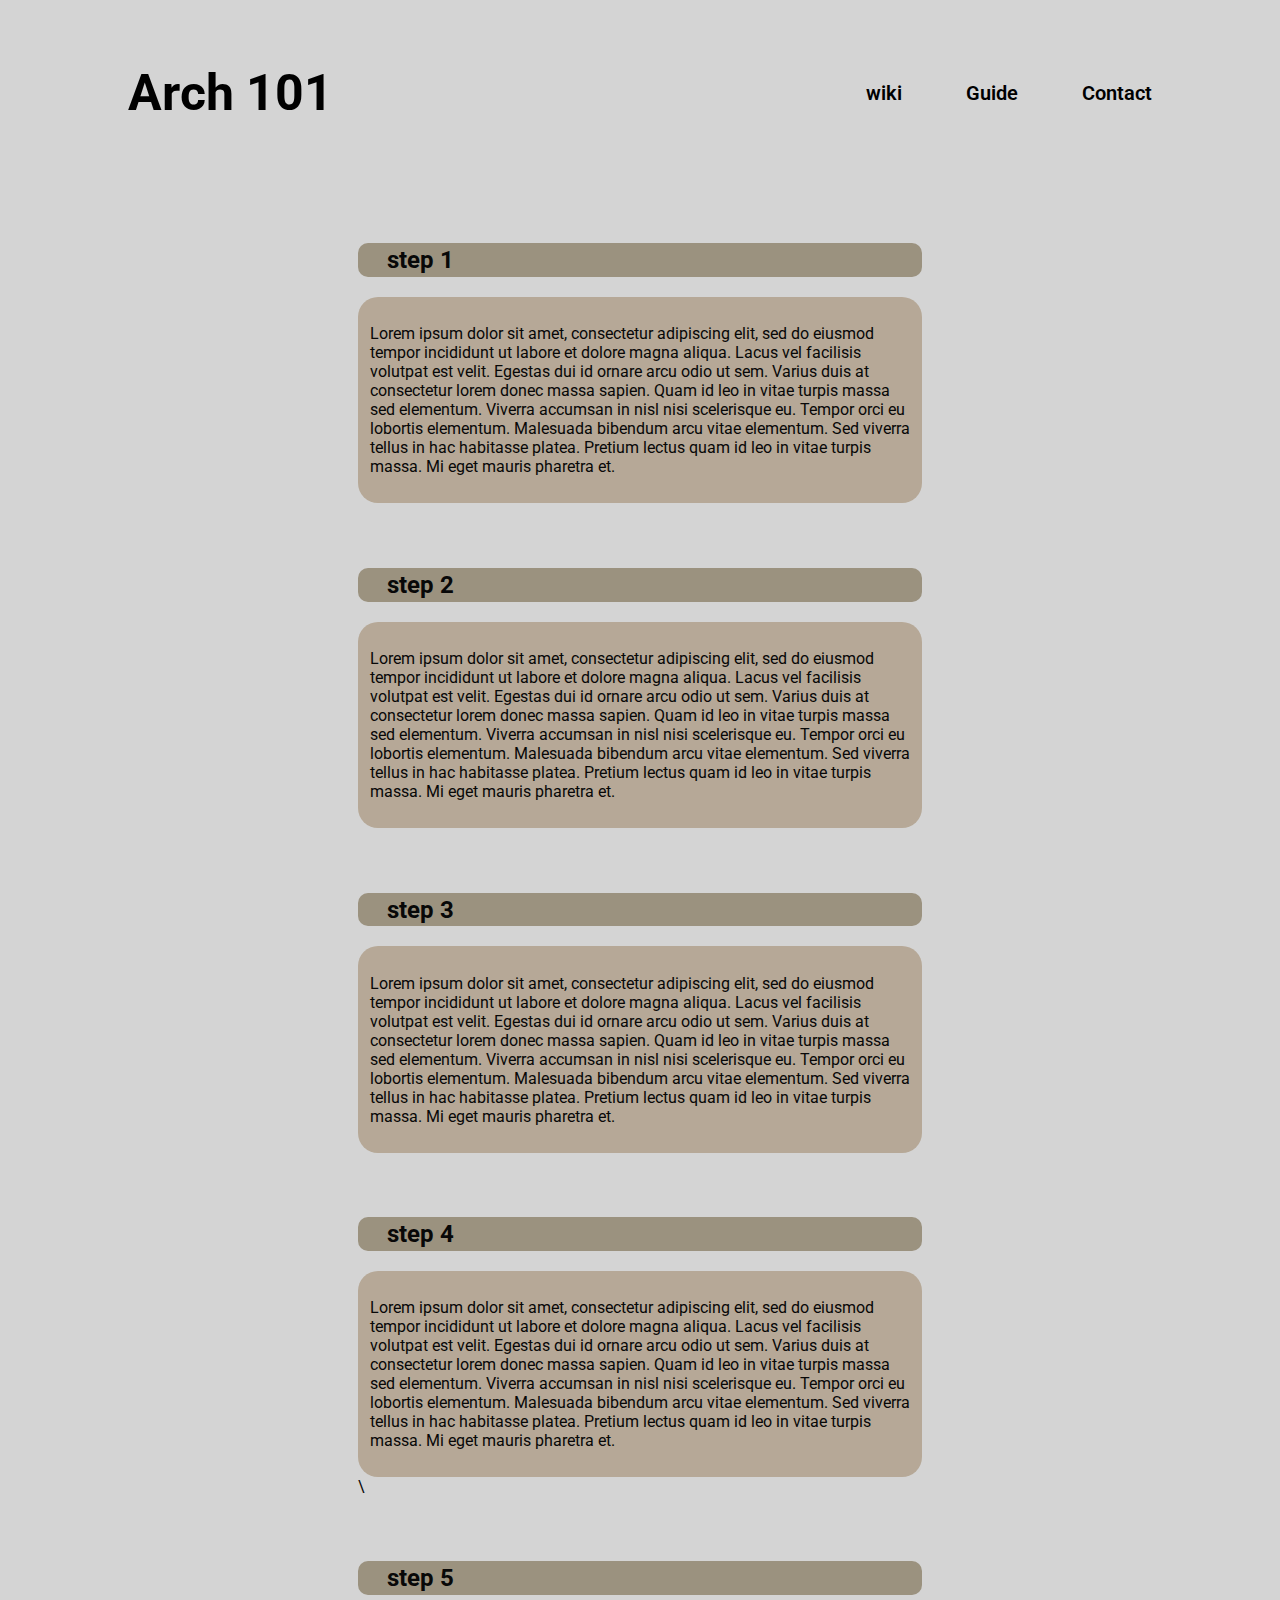
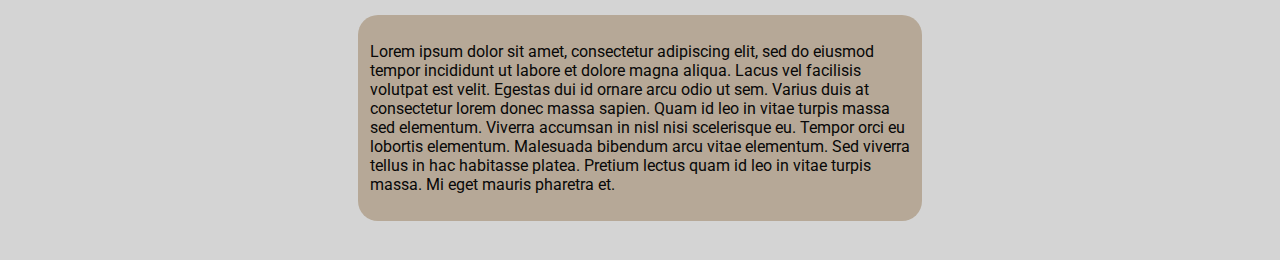
==== src/index.html @ 566508b2 "Initial commit" ====
<!DOCTYPE html>
<html lang="en">
<head>
    <meta charset="UTF-8">
    <meta name="viewport" content="width=device-width, initial-scale=1.0">
    <link rel="stylesheet" href="style.css">
    <title>Document</title>
</head>
<body>
    <!--HEADER-->
    <header>
        <h1>
        Arch 101
        </h1>

        <nav>
            <ul>
                <li>
                    <a href="/">wiki</a>
                </li>
                <li>
                    <a href="/">Guide</a>
                </li>
                <li>
                    <a href="/">Contact</a>
                </li>
                
            </ul>
        </nav>
    </header>


    <!--MAIN CENTRAL BODY-->
    <div class="main-container">
        <section id="sect-one">
            <div class="sect-container">
                <h2 class="sub-title">step 1</h2>
                <div class="text">
                    <p>Lorem ipsum dolor sit amet, consectetur adipiscing elit, sed do eiusmod tempor incididunt ut labore et dolore magna aliqua. Lacus vel facilisis volutpat est velit. Egestas dui id ornare arcu odio ut sem. Varius duis at consectetur lorem donec massa sapien. Quam id leo in vitae turpis massa sed elementum. Viverra accumsan in nisl nisi scelerisque eu. Tempor orci eu lobortis elementum. Malesuada bibendum arcu vitae elementum. Sed viverra tellus in hac habitasse platea. Pretium lectus quam id leo in vitae turpis massa. Mi eget mauris pharetra et.</p>
                </div>
            </div>
        </section>

        <section id="sect-two">
            <div class="sect-container">
                <h2 class="sub-title">step 2</h2>
                <div class="text">
                    <p>Lorem ipsum dolor sit amet, consectetur adipiscing elit, sed do eiusmod tempor incididunt ut labore et dolore magna aliqua. Lacus vel facilisis volutpat est velit. Egestas dui id ornare arcu odio ut sem. Varius duis at consectetur lorem donec massa sapien. Quam id leo in vitae turpis massa sed elementum. Viverra accumsan in nisl nisi scelerisque eu. Tempor orci eu lobortis elementum. Malesuada bibendum arcu vitae elementum. Sed viverra tellus in hac habitasse platea. Pretium lectus quam id leo in vitae turpis massa. Mi eget mauris pharetra et.</p>
                </div>
            </div>
        </section>
        <section id="sect-three">
            <div class="sect-container">
                <h2 class="sub-title">step 3</h2>
                <div class="text">
                    <p>Lorem ipsum dolor sit amet, consectetur adipiscing elit, sed do eiusmod tempor incididunt ut labore et dolore magna aliqua. Lacus vel facilisis volutpat est velit. Egestas dui id ornare arcu odio ut sem. Varius duis at consectetur lorem donec massa sapien. Quam id leo in vitae turpis massa sed elementum. Viverra accumsan in nisl nisi scelerisque eu. Tempor orci eu lobortis elementum. Malesuada bibendum arcu vitae elementum. Sed viverra tellus in hac habitasse platea. Pretium lectus quam id leo in vitae turpis massa. Mi eget mauris pharetra et.</p>
                </div>
            </div>
        </section>
        <section id="sect-four">
            <div class="sect-container">
                <h2 class="sub-title">step 4</h2>
                <div class="text">
                    <p>Lorem ipsum dolor sit amet, consectetur adipiscing elit, sed do eiusmod tempor incididunt ut labore et dolore magna aliqua. Lacus vel facilisis volutpat est velit. Egestas dui id ornare arcu odio ut sem. Varius duis at consectetur lorem donec massa sapien. Quam id leo in vitae turpis massa sed elementum. Viverra accumsan in nisl nisi scelerisque eu. Tempor orci eu lobortis elementum. Malesuada bibendum arcu vitae elementum. Sed viverra tellus in hac habitasse platea. Pretium lectus quam id leo in vitae turpis massa. Mi eget mauris pharetra et.</p>
                </div>
            </div>\
        </section>
        <section id="sect-five">
            <div class="sect-container">
                <h2 class="sub-title">step 5</h2>
                <div class="text">
                    <p>Lorem ipsum dolor sit amet, consectetur adipiscing elit, sed do eiusmod tempor incididunt ut labore et dolore magna aliqua. Lacus vel facilisis volutpat est velit. Egestas dui id ornare arcu odio ut sem. Varius duis at consectetur lorem donec massa sapien. Quam id leo in vitae turpis massa sed elementum. Viverra accumsan in nisl nisi scelerisque eu. Tempor orci eu lobortis elementum. Malesuada bibendum arcu vitae elementum. Sed viverra tellus in hac habitasse platea. Pretium lectus quam id leo in vitae turpis massa. Mi eget mauris pharetra et.</p>
                </div>
            </div>
        </section>



    <!--FOOTER-->
    <div class="main-footer">
        <footer>

        </footer>
    </div>

</body>
</html>
---- src/style.css ----
@import url('https://fonts.googleapis.com/css2?family=Roboto:wght@300&display=swap');



body{
    /*background-size: 4px 4px; 
    background-image: 
    linear-gradient(to right, #ccc7b2 1px,transparent 1px ),
    linear-gradient(to bottom, #ccc7b2 1px, transparent 1px);*/
    font-family: 'Roboto', sans-serif;
    background-image: url("assets/background/4008017.jpg");
    background-size: 40%;
    background-attachment: fixed;
    background: linear-gradient(#6d5151);
    position: absolute;
    margin: 0%;
    padding: 0%;
    overflow-y: 0%;
    overflow-x: 0%;
    
    
}
body::before {
    
    content: "";
    position: absolute;
    top: 0px;
    right: 0px;
    bottom: 0px;
    left: 0px;
    background-color: rgba(41, 41, 40, 0.2);
    
}
header{
    display: flex;
    text-align: center;
    justify-content: space-between;
    padding: 30px 10%;
}
header h1{
    font-size: 50px;
    
    display: flex;
    position:relative;
}
nav{
    display: flex;
    justify-content: space-between;
    position: relative;



}
ul{
    position: relative;
    display: flex;
    gap: 4rem 4rem;
    
    
    
}
a{
    list-style-type: none;
    text-decoration: none;
    color: #000;
    font-weight:600;
    font-size: 20px;
    
}
li {
    margin:auto;
    position: relative;
    display: flex;
    text-align: center;
    list-style-type: none;
    text-decoration: none;
    
   
}


.main-container{
    
    
    width: 50%;
    
    margin: auto;
    
}
section{
    padding: 1%;
    margin: 5%;
    
}
.sub-title{
    padding: .5%;
    padding-left: 5%;
    background-color:#b8ad95;
    border-radius: 10px;
    
    
}


.text{
    background-color:rgb(218, 201, 179);
    padding: 2%;
    border-radius: 20px;
    
}
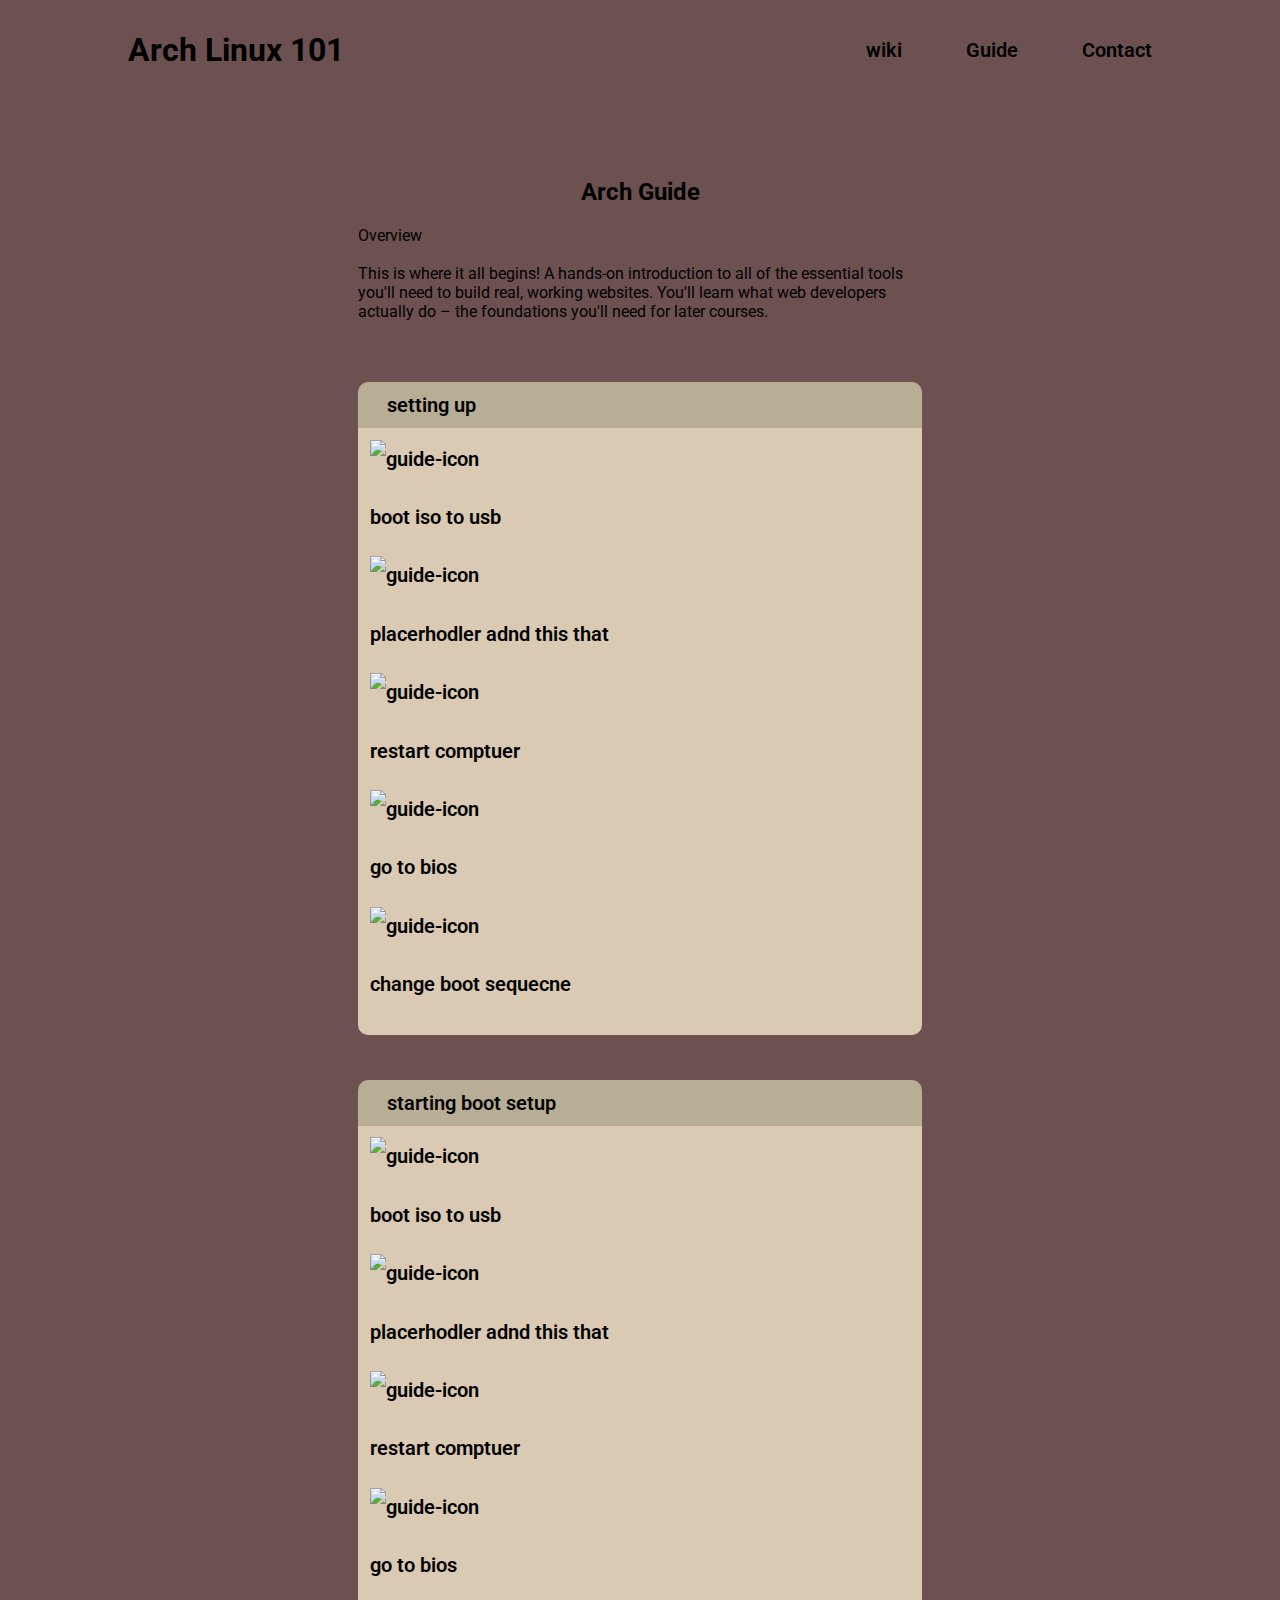
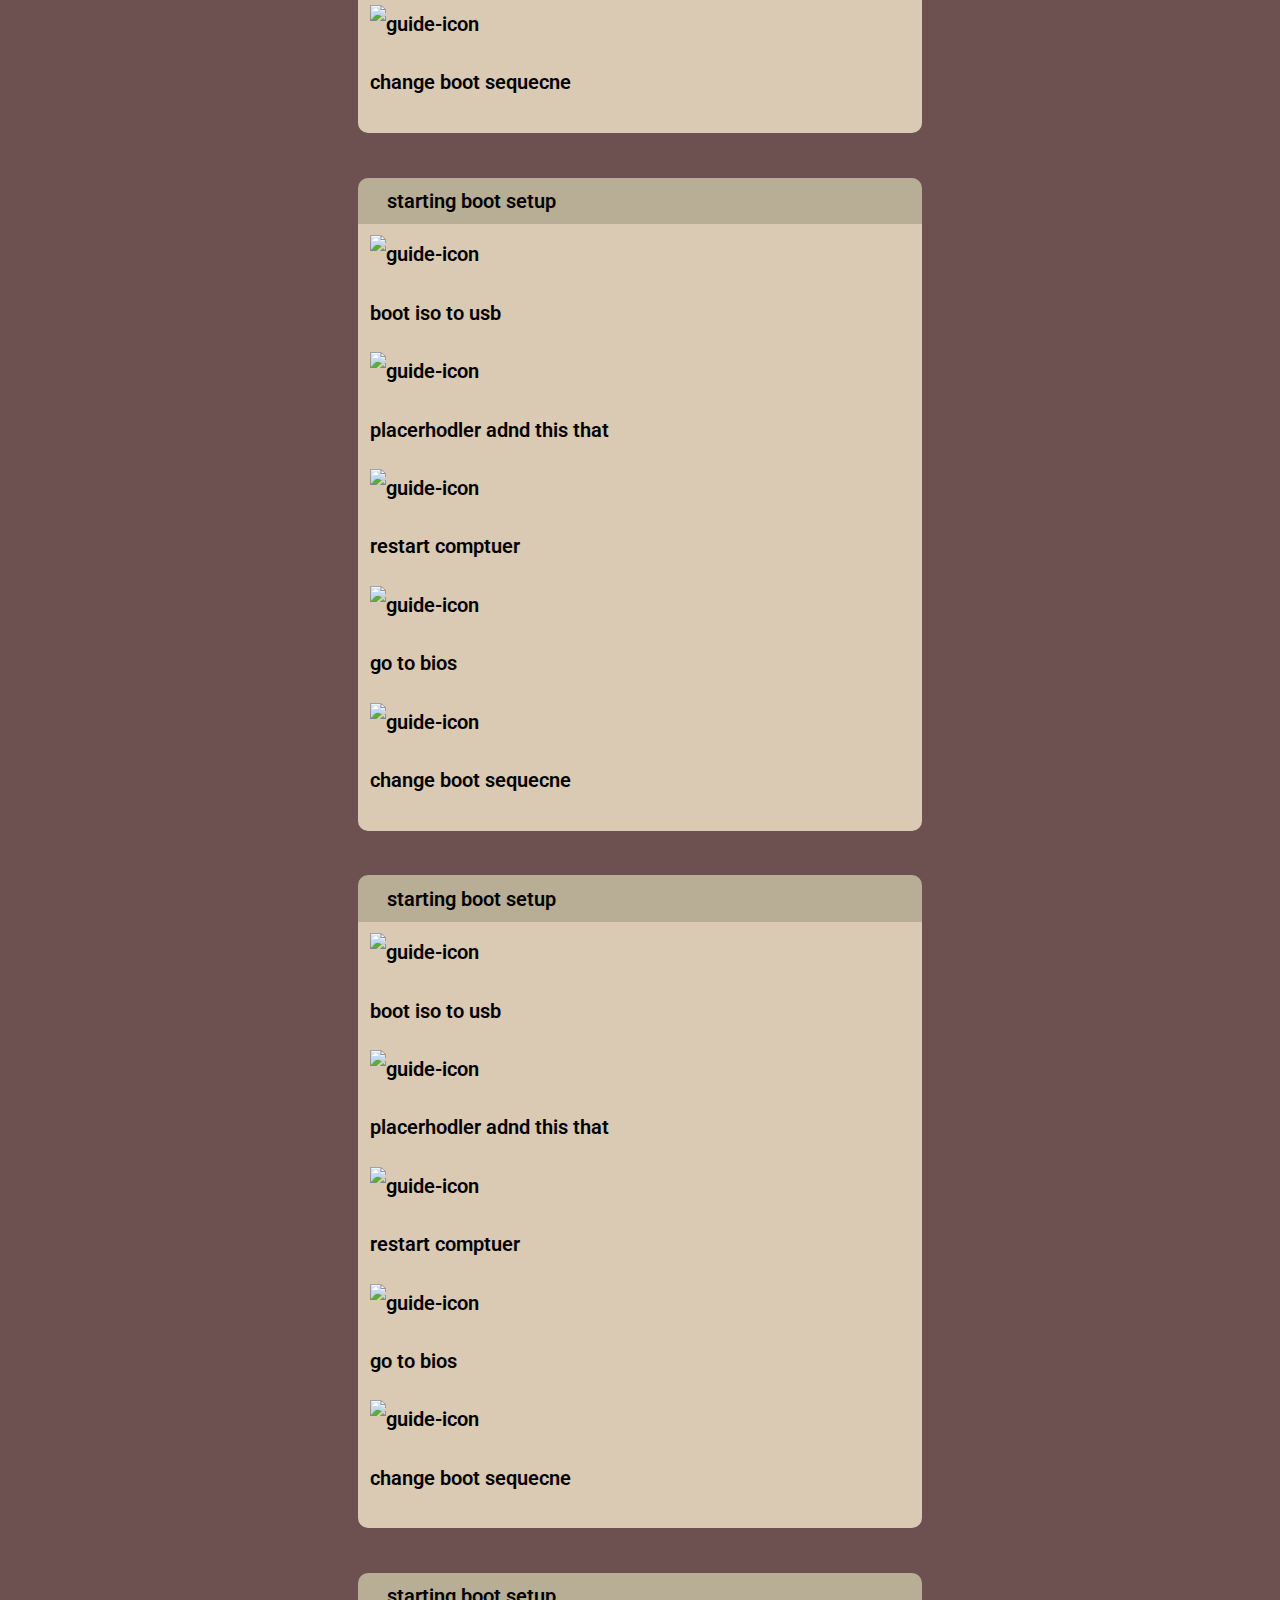
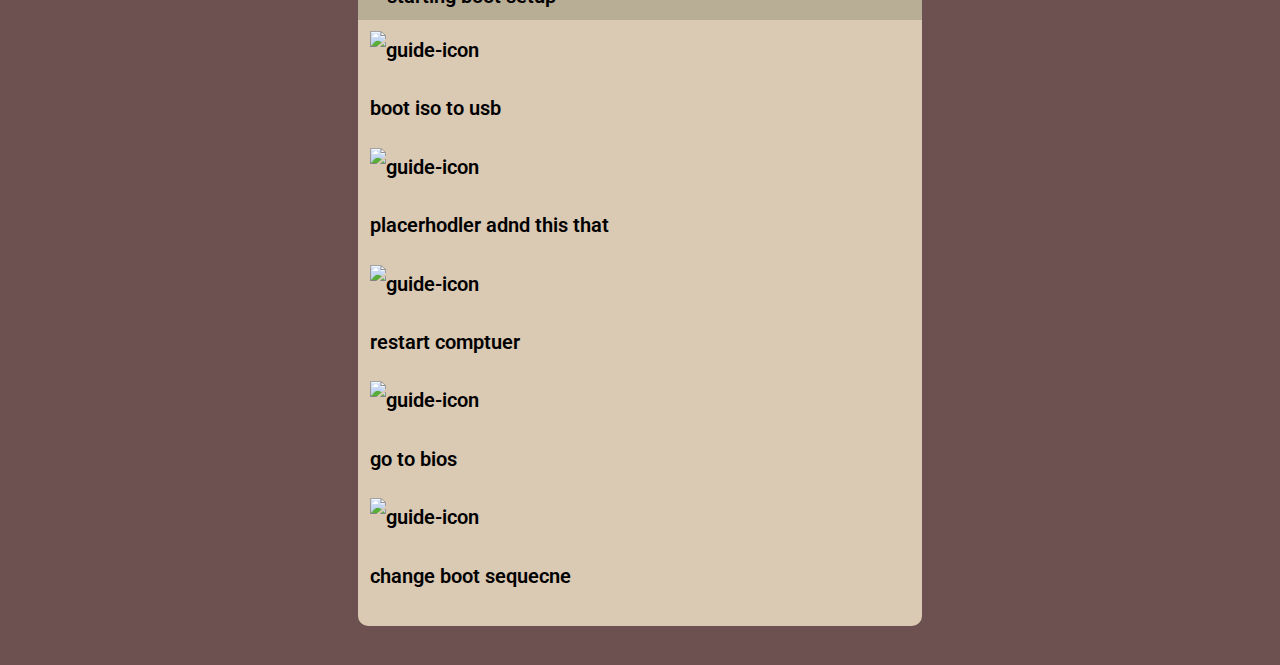
==== commit 87e28524: "changed structure of links / added icons" ====
--- a/src/index.html
+++ b/src/index.html
@@ -10,7 +10,7 @@
     <!--HEADER-->
     <header>
         <h1>
-        Arch 101
+        Arch Linux 101
         </h1>
 
         <nav>
@@ -32,44 +32,269 @@
 
     <!--MAIN CENTRAL BODY-->
     <div class="main-container">
+
+
+        <section id="sect-intro">
+
+            <div class="sect-container">
+                <div class="ascii-art">
+                    <img src="/Arch-Installation-website/src/assets/Background/arch_logo.png" alt="">
+                 <!-- 
+                    -`
+                  .o+`
+                 `ooo/
+                `+oooo:
+               `+oooooo:
+               -+oooooo+:
+             `/:-:++oooo+:
+            `/++++/+++++++:
+           `/++++++++++++++:
+          `/+++ooooooooooooo/`
+         ./ooosssso++osssssso+`
+        .oossssso-````/ossssss+`
+       -osssssso.      :ssssssso.
+      :osssssss/        osssso+++.
+     /ossssssss/        +ssssooo/-
+   `/ossssso+/:-        -:/+osssso+-
+  `+sso+:-`                 `.-/+oso:
+ `++:.                           `-/+/
+ .`                                 `
+ 
+                
+                -->  
+                </div>
+                <h2>Arch Guide</h2>
+                <div class="txt-intro">
+                    <p>Overview <br> <br>
+                        This is where it all begins! A hands-on introduction to all of the essential tools you'll need to build real, working websites. You'll learn what web developers actually do – the foundations you'll need for later courses.
+                    </p>
+            </div>
+        </section>
+
+
+
         <section id="sect-one">
             <div class="sect-container">
-                <h2 class="sub-title">step 1</h2>
-                <div class="text">
-                    <p>Lorem ipsum dolor sit amet, consectetur adipiscing elit, sed do eiusmod tempor incididunt ut labore et dolore magna aliqua. Lacus vel facilisis volutpat est velit. Egestas dui id ornare arcu odio ut sem. Varius duis at consectetur lorem donec massa sapien. Quam id leo in vitae turpis massa sed elementum. Viverra accumsan in nisl nisi scelerisque eu. Tempor orci eu lobortis elementum. Malesuada bibendum arcu vitae elementum. Sed viverra tellus in hac habitasse platea. Pretium lectus quam id leo in vitae turpis massa. Mi eget mauris pharetra et.</p>
+                <div class="sub-title"><a class="sub-heading" href="/">setting up</a></div>
+                <div class="link-container">
+                    
+                    <a  href="/">
+                        <div class="guide-links">
+                            <img class="guide-icon" src="/Arch-Installation-website/src/assets/Background/book_3.png" alt="guide-icon">
+                            <p class="none">boot iso to usb</p>
+                        </div>
+                    </a>
+
+                    <a  href="/">
+                        <div class="guide-links">
+                            <img class="guide-icon" src="/Arch-Installation-website/src/assets/Background/book_3.png" alt="guide-icon">
+                            <p class="none">placerhodler adnd this that</p>
+                        </div>
+                    </a>
+
+                    <a  href="/">
+                        <div class="guide-links">
+                            <img class="guide-icon" src="/Arch-Installation-website/src/assets/Background/book_3.png" alt="guide-icon">
+                            <p class="none">restart comptuer</p>
+                        </div>
+                    </a>
+
+                    <a  href="/">
+                        <div class="guide-links">
+                            <img class="guide-icon" src="/Arch-Installation-website/src/assets/Background/book_3.png" alt="guide-icon">
+                            <p class="none">go to bios</p>
+                        </div>
+                    </a>
+
+                    <a  href="/">
+                        <div class="guide-links">
+                            <img class="guide-icon" src="/Arch-Installation-website/src/assets/Background/book_3.png" alt="guide-icon">
+                            <p class="none">change boot sequecne</p>
+                        </div>
+                    </a>
+
+                    
+                    
                 </div>
             </div>
         </section>
 
         <section id="sect-two">
             <div class="sect-container">
-                <h2 class="sub-title">step 2</h2>
-                <div class="text">
-                    <p>Lorem ipsum dolor sit amet, consectetur adipiscing elit, sed do eiusmod tempor incididunt ut labore et dolore magna aliqua. Lacus vel facilisis volutpat est velit. Egestas dui id ornare arcu odio ut sem. Varius duis at consectetur lorem donec massa sapien. Quam id leo in vitae turpis massa sed elementum. Viverra accumsan in nisl nisi scelerisque eu. Tempor orci eu lobortis elementum. Malesuada bibendum arcu vitae elementum. Sed viverra tellus in hac habitasse platea. Pretium lectus quam id leo in vitae turpis massa. Mi eget mauris pharetra et.</p>
+                <div class="sub-title"><a class="sub-heading" href="/">starting boot setup</a></div>
+                <div class="link-container">
+                    
+                    <a  href="/">
+                        <div class="guide-links">
+                            <img class="guide-icon" src="/Arch-Installation-website/src/assets/Background/book_3.png" alt="guide-icon">
+                            <p class="none">boot iso to usb</p>
+                        </div>
+                    </a>
+
+                    <a  href="/">
+                        <div class="guide-links">
+                            <img class="guide-icon" src="/Arch-Installation-website/src/assets/Background/book_3.png" alt="guide-icon">
+                            <p class="none">placerhodler adnd this that</p>
+                        </div>
+                    </a>
+
+                    <a  href="/">
+                        <div class="guide-links">
+                            <img class="guide-icon" src="/Arch-Installation-website/src/assets/Background/book_3.png" alt="guide-icon">
+                            <p class="none">restart comptuer</p>
+                        </div>
+                    </a>
+
+                    <a  href="/">
+                        <div class="guide-links">
+                            <img class="guide-icon" src="/Arch-Installation-website/src/assets/Background/book_3.png" alt="guide-icon">
+                            <p class="none">go to bios</p>
+                        </div>
+                    </a>
+
+                    <a  href="/">
+                        <div class="guide-links">
+                            <img class="guide-icon" src="/Arch-Installation-website/src/assets/Background/book_3.png" alt="guide-icon">
+                            <p class="none">change boot sequecne</p>
+                        </div>
+                    </a>
+
+                    
+                    
                 </div>
             </div>
         </section>
         <section id="sect-three">
             <div class="sect-container">
-                <h2 class="sub-title">step 3</h2>
-                <div class="text">
-                    <p>Lorem ipsum dolor sit amet, consectetur adipiscing elit, sed do eiusmod tempor incididunt ut labore et dolore magna aliqua. Lacus vel facilisis volutpat est velit. Egestas dui id ornare arcu odio ut sem. Varius duis at consectetur lorem donec massa sapien. Quam id leo in vitae turpis massa sed elementum. Viverra accumsan in nisl nisi scelerisque eu. Tempor orci eu lobortis elementum. Malesuada bibendum arcu vitae elementum. Sed viverra tellus in hac habitasse platea. Pretium lectus quam id leo in vitae turpis massa. Mi eget mauris pharetra et.</p>
-                </div>
-            </div>
+                <div class="sub-title"><a class="sub-heading" href="/">starting boot setup</a></div>
+                <div class="link-container">
+                    
+                    <a  href="/">
+                        <div class="guide-links">
+                            <img class="guide-icon" src="/Arch-Installation-website/src/assets/Background/book_3.png" alt="guide-icon">
+                            <p class="none">boot iso to usb</p>
+                        </div>
+                    </a>
+
+                    <a  href="/">
+                        <div class="guide-links">
+                            <img class="guide-icon" src="/Arch-Installation-website/src/assets/Background/book_3.png" alt="guide-icon">
+                            <p class="none">placerhodler adnd this that</p>
+                        </div>
+                    </a>
+
+                    <a  href="/">
+                        <div class="guide-links">
+                            <img class="guide-icon" src="/Arch-Installation-website/src/assets/Background/book_3.png" alt="guide-icon">
+                            <p class="none">restart comptuer</p>
+                        </div>
+                    </a>
+
+                    <a  href="/">
+                        <div class="guide-links">
+                            <img class="guide-icon" src="/Arch-Installation-website/src/assets/Background/book_3.png" alt="guide-icon">
+                            <p class="none">go to bios</p>
+                        </div>
+                    </a>
+
+                    <a  href="/">
+                        <div class="guide-links">
+                            <img class="guide-icon" src="/Arch-Installation-website/src/assets/Background/book_3.png" alt="guide-icon">
+                            <p class="none">change boot sequecne</p>
+                        </div>
+                    </a>
+
+                    
+                    
+                </div>
         </section>
         <section id="sect-four">
             <div class="sect-container">
-                <h2 class="sub-title">step 4</h2>
-                <div class="text">
-                    <p>Lorem ipsum dolor sit amet, consectetur adipiscing elit, sed do eiusmod tempor incididunt ut labore et dolore magna aliqua. Lacus vel facilisis volutpat est velit. Egestas dui id ornare arcu odio ut sem. Varius duis at consectetur lorem donec massa sapien. Quam id leo in vitae turpis massa sed elementum. Viverra accumsan in nisl nisi scelerisque eu. Tempor orci eu lobortis elementum. Malesuada bibendum arcu vitae elementum. Sed viverra tellus in hac habitasse platea. Pretium lectus quam id leo in vitae turpis massa. Mi eget mauris pharetra et.</p>
-                </div>
-            </div>\
+                <div class="sub-title"><a class="sub-heading" href="/">starting boot setup</a></div>
+                <div class="link-container">
+                    
+                    <a  href="/">
+                        <div class="guide-links">
+                            <img class="guide-icon" src="/Arch-Installation-website/src/assets/Background/book_3.png" alt="guide-icon">
+                            <p class="none">boot iso to usb</p>
+                        </div>
+                    </a>
+
+                    <a  href="/">
+                        <div class="guide-links">
+                            <img class="guide-icon" src="/Arch-Installation-website/src/assets/Background/book_3.png" alt="guide-icon">
+                            <p class="none">placerhodler adnd this that</p>
+                        </div>
+                    </a>
+
+                    <a  href="/">
+                        <div class="guide-links">
+                            <img class="guide-icon" src="/Arch-Installation-website/src/assets/Background/book_3.png" alt="guide-icon">
+                            <p class="none">restart comptuer</p>
+                        </div>
+                    </a>
+
+                    <a  href="/">
+                        <div class="guide-links">
+                            <img class="guide-icon" src="/Arch-Installation-website/src/assets/Background/book_3.png" alt="guide-icon">
+                            <p class="none">go to bios</p>
+                        </div>
+                    </a>
+
+                    <a  href="/">
+                        <div class="guide-links">
+                            <img class="guide-icon" src="/Arch-Installation-website/src/assets/Background/book_3.png" alt="guide-icon">
+                            <p class="none">change boot sequecne</p>
+                        </div>
+                    </a>
+
+                    
+                    
+                </div>
+            </div>
         </section>
         <section id="sect-five">
             <div class="sect-container">
-                <h2 class="sub-title">step 5</h2>
-                <div class="text">
-                    <p>Lorem ipsum dolor sit amet, consectetur adipiscing elit, sed do eiusmod tempor incididunt ut labore et dolore magna aliqua. Lacus vel facilisis volutpat est velit. Egestas dui id ornare arcu odio ut sem. Varius duis at consectetur lorem donec massa sapien. Quam id leo in vitae turpis massa sed elementum. Viverra accumsan in nisl nisi scelerisque eu. Tempor orci eu lobortis elementum. Malesuada bibendum arcu vitae elementum. Sed viverra tellus in hac habitasse platea. Pretium lectus quam id leo in vitae turpis massa. Mi eget mauris pharetra et.</p>
+                <div class="sub-title"><a class="sub-heading" href="/">starting boot setup</a></div>
+                <div class="link-container">
+                    
+                    <a  href="/">
+                        <div class="guide-links">
+                            <img class="guide-icon" src="/Arch-Installation-website/src/assets/Background/book_3.png" alt="guide-icon">
+                            <p class="none">boot iso to usb</p>
+                        </div>
+                    </a>
+
+                    <a  href="/">
+                        <div class="guide-links">
+                            <img class="guide-icon" src="/Arch-Installation-website/src/assets/Background/book_3.png" alt="guide-icon">
+                            <p class="none">placerhodler adnd this that</p>
+                        </div>
+                    </a>
+
+                    <a  href="/">
+                        <div class="guide-links">
+                            <img class="guide-icon" src="/Arch-Installation-website/src/assets/Background/book_3.png" alt="guide-icon">
+                            <p class="none">restart comptuer</p>
+                        </div>
+                    </a>
+
+                    <a  href="/">
+                        <div class="guide-links">
+                            <img class="guide-icon" src="/Arch-Installation-website/src/assets/Background/book_3.png" alt="guide-icon">
+                            <p class="none">go to bios</p>
+                        </div>
+                    </a>
+
+                    <a  href="/">
+                        <div class="guide-links">
+                            <img class="guide-icon" src="/Arch-Installation-website/src/assets/Background/book_3.png" alt="guide-icon">
+                            <p class="none">change boot sequecne</p>
+                        </div>
+                    </a>
+
+                    
+                    
                 </div>
             </div>
         </section>
--- a/src/style.css
+++ b/src/style.css
@@ -8,11 +8,12 @@
     linear-gradient(to right, #ccc7b2 1px,transparent 1px ),
     linear-gradient(to bottom, #ccc7b2 1px, transparent 1px);*/
     font-family: 'Roboto', sans-serif;
-    background-image: url("assets/background/4008017.jpg");
-    background-size: 40%;
+    background-image: url("assets/background/squares.png");
+    
+    background-size: 13%;
     background-attachment: fixed;
     background: linear-gradient(#6d5151);
-    position: absolute;
+    
     margin: 0%;
     padding: 0%;
     overflow-y: 0%;
@@ -20,7 +21,7 @@
     
     
 }
-body::before {
+/*body::before {
     
     content: "";
     position: absolute;
@@ -30,15 +31,15 @@
     left: 0px;
     background-color: rgba(41, 41, 40, 0.2);
     
-}
+}*/
 header{
     display: flex;
     text-align: center;
     justify-content: space-between;
-    padding: 30px 10%;
+    padding: 10px 10%;
 }
 header h1{
-    font-size: 50px;
+    /* font-size: 20px; */
     
     display: flex;
     position:relative;
@@ -51,7 +52,7 @@
 
 
 }
-ul{
+nav ul{
     position: relative;
     display: flex;
     gap: 4rem 4rem;
@@ -67,7 +68,7 @@
     font-size: 20px;
     
 }
-li {
+nav li{
     margin:auto;
     position: relative;
     display: flex;
@@ -78,6 +79,11 @@
    
 }
 
+li{
+    line-height: 25px;
+    list-style-type: none;
+    text-decoration: none;
+}
 
 .main-container{
     
@@ -86,6 +92,7 @@
     
     margin: auto;
     
+    
 }
 section{
     padding: 1%;
@@ -93,18 +100,43 @@
     
 }
 .sub-title{
-    padding: .5%;
+    padding: 2%;
     padding-left: 5%;
+    
     background-color:#b8ad95;
-    border-radius: 10px;
+    border-top-right-radius: 10px;
+    border-top-left-radius: 10px;
+    /* box-shadow: .7rem .7rem rgb(78, 77, 65); */
+    
+    margin: 0px;
     
     
 }
 
 
-.text{
-    background-color:rgb(218, 201, 179);
+
+.link-container{
+    background-color:rgb(218, 201, 179); 
     padding: 2%;
-    border-radius: 20px;
     
+    font-size: 120%;
+    line-height: 200%;
+    font-weight:900;
+    border-bottom-right-radius: 10px;
+    border-bottom-left-radius: 10px;
+
+}
+
+.txt-intro{
+    text-align: start;
+}
+
+
+
+
+
+
+#sect-intro{
+    text-align: center;
+
 }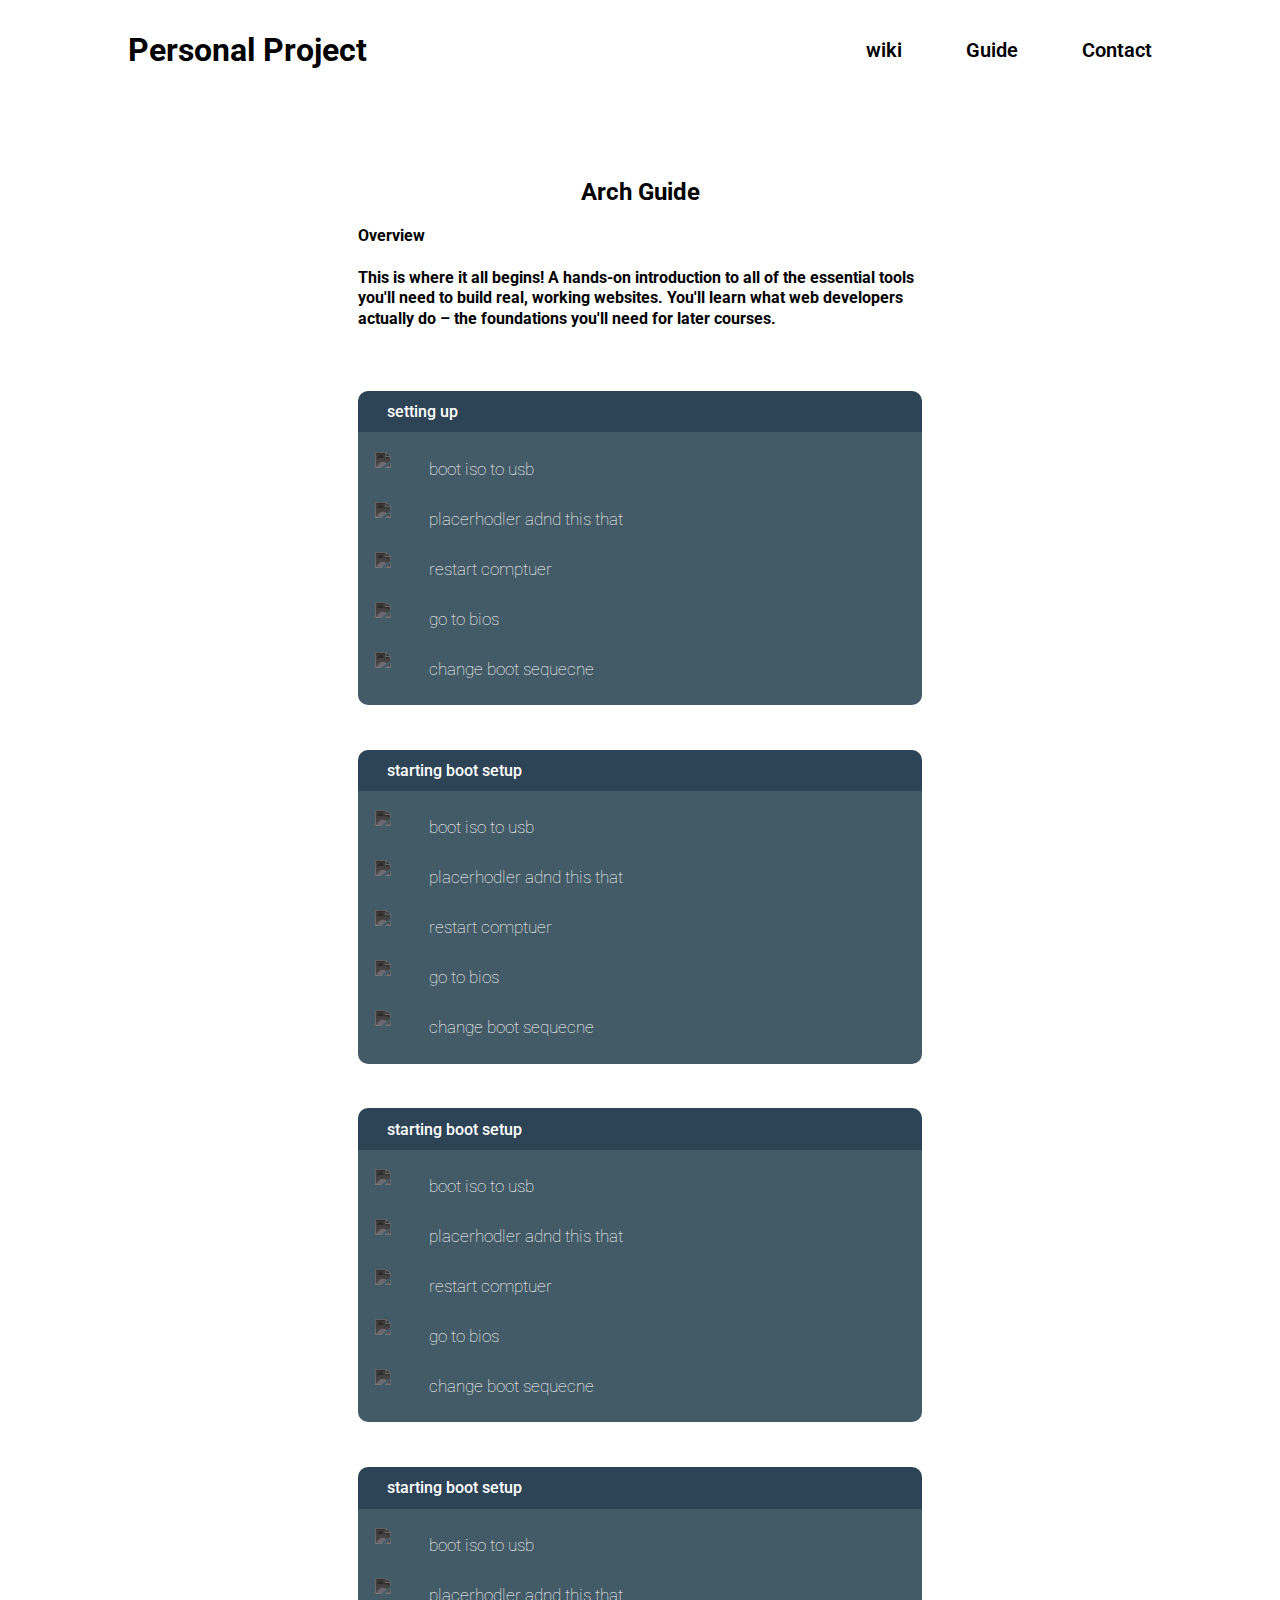
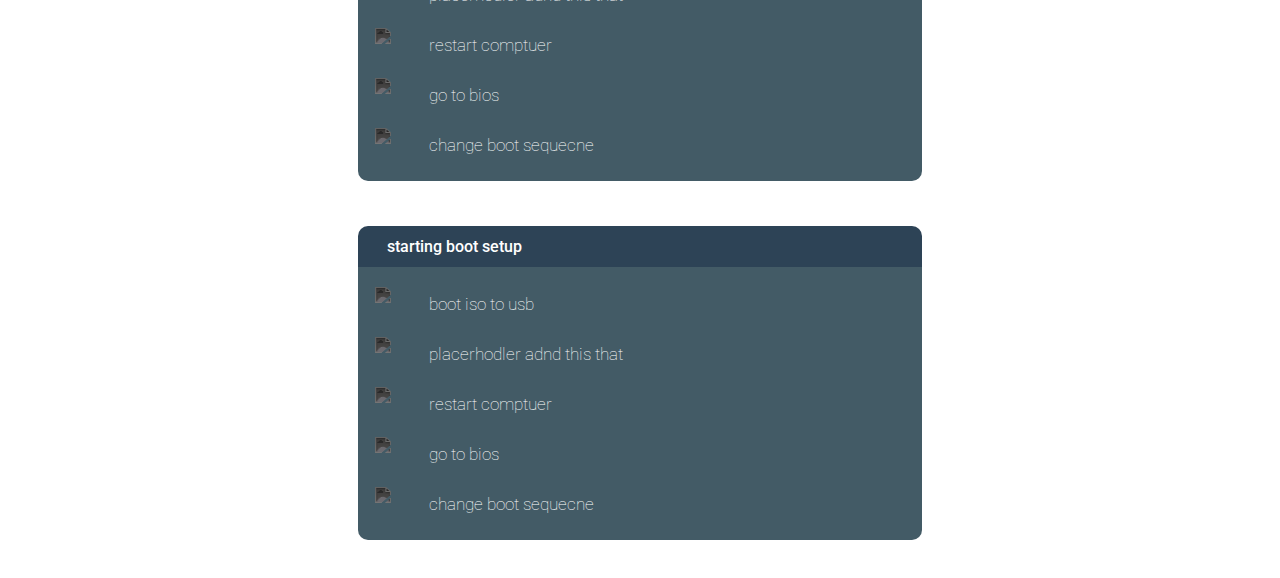
==== commit 8a161ae5: "light changes" ====
--- a/src/index.html
+++ b/src/index.html
@@ -9,8 +9,9 @@
 <body>
     <!--HEADER-->
     <header>
+        <!--<img class="logo_icon" src="/Arch-Installation-website/src/assets/Background/technology.png" alt="logo_icon">-->
         <h1>
-        Arch Linux 101
+        Personal Project
         </h1>
 
         <nav>
@@ -78,7 +79,7 @@
                 <div class="sub-title"><a class="sub-heading" href="/">setting up</a></div>
                 <div class="link-container">
                     
-                    <a  href="/">
+                    <a  href="/Arch-Installation-website/src/Pages/Setting_up/setup.html">
                         <div class="guide-links">
                             <img class="guide-icon" src="/Arch-Installation-website/src/assets/Background/book_3.png" alt="guide-icon">
                             <p class="none">boot iso to usb</p>
--- a/src/style.css
+++ b/src/style.css
@@ -8,11 +8,11 @@
     linear-gradient(to right, #ccc7b2 1px,transparent 1px ),
     linear-gradient(to bottom, #ccc7b2 1px, transparent 1px);*/
     font-family: 'Roboto', sans-serif;
-    background-image: url("assets/background/squares.png");
-    
-    background-size: 13%;
+    background-image: url("assets/background/4008017.jpg");
+    
+    background-size: 15%;
     background-attachment: fixed;
-    background: linear-gradient(#6d5151);
+    
     
     margin: 0%;
     padding: 0%;
@@ -20,6 +20,10 @@
     overflow-x: 0%;
     
     
+}
+
+.none{
+    margin: 0%;
 }
 /*body::before {
     
@@ -102,8 +106,8 @@
 .sub-title{
     padding: 2%;
     padding-left: 5%;
-    
-    background-color:#b8ad95;
+    color: white;
+    background-color:#2D4356;
     border-top-right-radius: 10px;
     border-top-left-radius: 10px;
     /* box-shadow: .7rem .7rem rgb(78, 77, 65); */
@@ -113,15 +117,19 @@
     
 }
 
-
+.sub-heading{
+    color: white;
+    font-size: 100%;
+    font-weight: 500;
+}
 
 .link-container{
-    background-color:rgb(218, 201, 179); 
+    background-color:#435B66; 
     padding: 2%;
     
     font-size: 120%;
-    line-height: 200%;
-    font-weight:900;
+    line-height: 250%;
+    
     border-bottom-right-radius: 10px;
     border-bottom-left-radius: 10px;
 
@@ -129,6 +137,9 @@
 
 .txt-intro{
     text-align: start;
+ 
+    line-height: 130%;
+    font-weight: bold;
 }
 
 
@@ -139,4 +150,51 @@
 #sect-intro{
     text-align: center;
 
-}+}
+
+
+.guide-links{
+    padding-top: 1px;
+    padding-bottom: 1px;
+    color: white;
+    display: flex;
+    font-size: 85%;
+    transition: 0.2s;
+    font-weight: 100;
+    gap: 1.5rem;
+    justify-content: left;
+    padding-left: 1%;
+}
+.guide-links:hover{
+    padding-top: 1px;
+    padding-bottom: 1px;
+    background-color: #566f7a;
+    transition: 0.3s;
+    border-radius: 5px;
+    gap: 1.3rem;
+    color: #EAB2A0;
+    padding-left: 1%;
+    .guide-icon{
+        filter: invert(99%) sepia(0%) saturate(2062%) hue-rotate(37deg) brightness(113%) contrast(81%);
+    }
+    
+}
+
+
+
+
+
+.guide-icon{
+    width: 30px;
+    height: 30px;
+    padding-top: 7px;
+    color: #2D4356;
+    filter: invert(82%) sepia(1%) saturate(8%) hue-rotate(333deg) brightness(93%) contrast(102%);
+    
+}
+
+
+
+
+
+
